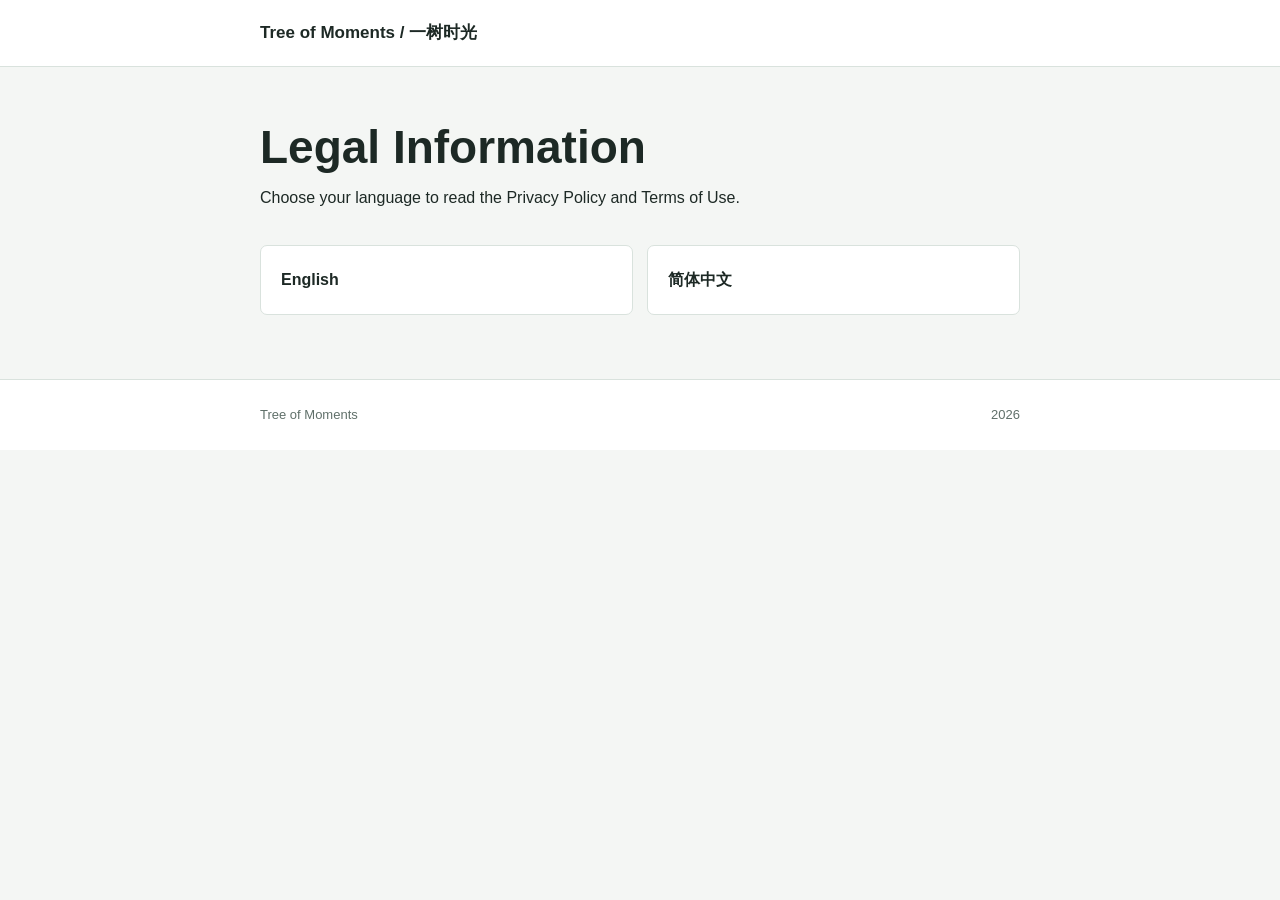
==== index.html @ 1ee30631 "Publish legal site" ====
<!doctype html>
<html lang="en">
<head>
  <meta charset="utf-8">
  <meta name="viewport" content="width=device-width, initial-scale=1">
  <title>Tree of Moments - Legal</title>
  <link rel="stylesheet" href="styles.css">
</head>
<body>
  <header class="site-header">
    <div class="site-header__inner">
      <a class="brand" href="index.html">Tree of Moments / 一树时光</a>
    </div>
  </header>
  <main class="document">
    <h1>Legal Information</h1>
    <p>Choose your language to read the Privacy Policy and Terms of Use.</p>
    <div class="language-choice">
      <a href="en/privacy.html">English</a>
      <a href="zh/privacy.html">简体中文</a>
    </div>
  </main>
  <footer class="site-footer">
    <div class="site-footer__inner"><span>Tree of Moments</span><span>2026</span></div>
  </footer>
</body>
</html>
---- styles.css ----
:root {
  color-scheme: light;
  --ink: #1d2925;
  --muted: #60706a;
  --line: #d9e2dd;
  --paper: #f4f6f4;
  --surface: #ffffff;
  --pine: #285b48;
  --coral: #b96250;
}

* {
  box-sizing: border-box;
}

html {
  background: var(--paper);
}

body {
  margin: 0;
  color: var(--ink);
  font-family: Inter, -apple-system, BlinkMacSystemFont, "Segoe UI", "PingFang SC", "Microsoft YaHei", sans-serif;
  font-size: 16px;
  line-height: 1.72;
  letter-spacing: 0;
}

a {
  color: var(--pine);
  text-underline-offset: 3px;
}

a:hover {
  color: var(--coral);
}

.site-header {
  border-bottom: 1px solid var(--line);
  background: var(--surface);
}

.site-header__inner,
.document,
.site-footer__inner {
  width: min(100% - 40px, 760px);
  margin: 0 auto;
}

.site-header__inner {
  display: flex;
  align-items: center;
  justify-content: space-between;
  min-height: 66px;
  gap: 20px;
}

.brand {
  color: var(--ink);
  font-size: 17px;
  font-weight: 700;
  text-decoration: none;
}

.language-nav {
  display: flex;
  gap: 16px;
  font-size: 14px;
}

.document {
  padding: 54px 0 64px;
}

.document h1 {
  margin: 0 0 8px;
  font-size: clamp(30px, 7vw, 46px);
  line-height: 1.15;
  font-weight: 700;
}

.effective-date {
  margin: 0 0 38px;
  color: var(--muted);
  font-size: 14px;
}

.document h2 {
  margin: 38px 0 10px;
  padding-top: 8px;
  border-top: 1px solid var(--line);
  font-size: 21px;
  line-height: 1.35;
}

.document p,
.document ul {
  margin: 10px 0 0;
}

.document ul {
  padding-left: 23px;
}

.document li + li {
  margin-top: 7px;
}

.notice {
  margin: 28px 0;
  border-left: 4px solid var(--pine);
  padding: 16px 18px;
  background: #eaf1ed;
}

.language-choice {
  display: grid;
  grid-template-columns: repeat(2, minmax(0, 1fr));
  gap: 14px;
  margin-top: 34px;
}

.language-choice a {
  border: 1px solid var(--line);
  border-radius: 7px;
  padding: 20px;
  background: var(--surface);
  color: var(--ink);
  font-weight: 700;
  text-decoration: none;
}

.language-choice a:hover {
  border-color: var(--pine);
  color: var(--pine);
}

.site-footer {
  border-top: 1px solid var(--line);
  background: var(--surface);
  color: var(--muted);
  font-size: 13px;
}

.site-footer__inner {
  display: flex;
  justify-content: space-between;
  gap: 20px;
  padding: 24px 0;
}

@media (max-width: 560px) {
  .site-header__inner,
  .document,
  .site-footer__inner {
    width: min(100% - 28px, 760px);
  }

  .site-header__inner,
  .site-footer__inner {
    align-items: flex-start;
    flex-direction: column;
    padding: 16px 0;
  }

  .document {
    padding: 38px 0 48px;
  }

  .language-choice {
    grid-template-columns: 1fr;
  }
}
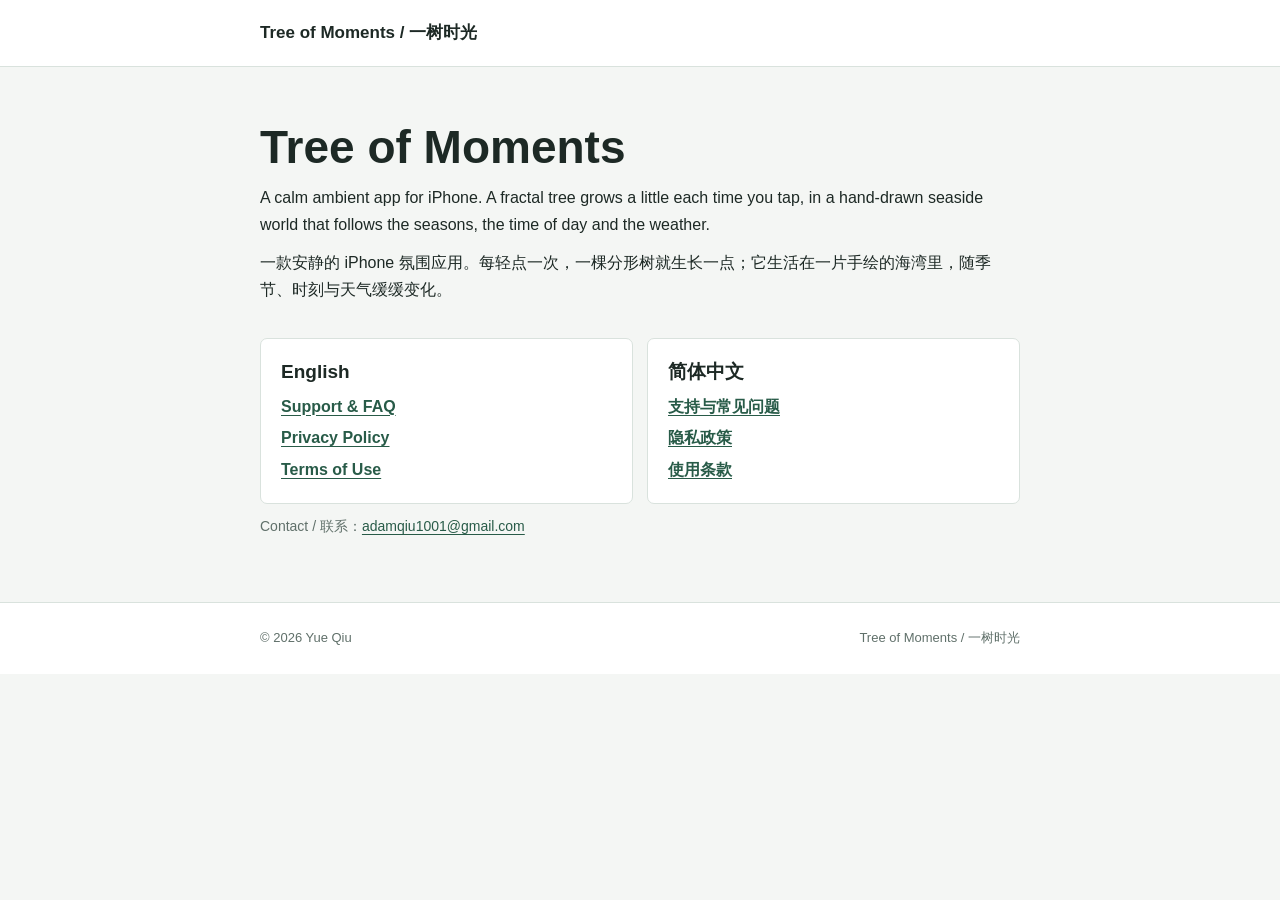
==== commit 96712724: "Add files via upload Update legal pages for App Store v1.1" ====
--- a/index.html
+++ b/index.html
@@ -3,25 +3,43 @@
 <head>
   <meta charset="utf-8">
   <meta name="viewport" content="width=device-width, initial-scale=1">
-  <title>Tree of Moments - Legal</title>
+  <title>Tree of Moments / 一树时光 - Support &amp; Legal</title>
+  <meta name="description" content="Support, Privacy Policy and Terms of Use for Tree of Moments (一树时光), a calm ambient app for iPhone.">
   <link rel="stylesheet" href="styles.css">
 </head>
 <body>
+  <a class="skip-link" href="#main">Skip to content</a>
   <header class="site-header">
     <div class="site-header__inner">
       <a class="brand" href="index.html">Tree of Moments / 一树时光</a>
     </div>
   </header>
-  <main class="document">
-    <h1>Legal Information</h1>
-    <p>Choose your language to read the Privacy Policy and Terms of Use.</p>
+  <main class="document" id="main">
+    <h1>Tree of Moments</h1>
+    <p>A calm ambient app for iPhone. A fractal tree grows a little each time you tap, in a hand-drawn seaside world that follows the seasons, the time of day and the weather.</p>
+    <p lang="zh-Hans">一款安静的 iPhone 氛围应用。每轻点一次，一棵分形树就生长一点；它生活在一片手绘的海湾里，随季节、时刻与天气缓缓变化。</p>
     <div class="language-choice">
-      <a href="en/privacy.html">English</a>
-      <a href="zh/privacy.html">简体中文</a>
+      <section class="language-card" aria-labelledby="en-heading">
+        <h2 id="en-heading">English</h2>
+        <ul>
+          <li><a href="en/support.html">Support &amp; FAQ</a></li>
+          <li><a href="en/privacy.html">Privacy Policy</a></li>
+          <li><a href="en/terms.html">Terms of Use</a></li>
+        </ul>
+      </section>
+      <section class="language-card" lang="zh-Hans" aria-labelledby="zh-heading">
+        <h2 id="zh-heading">简体中文</h2>
+        <ul>
+          <li><a href="zh/support.html">支持与常见问题</a></li>
+          <li><a href="zh/privacy.html">隐私政策</a></li>
+          <li><a href="zh/terms.html">使用条款</a></li>
+        </ul>
+      </section>
     </div>
+    <p class="attribution">Contact / 联系：<a href="mailto:adamqiu1001@gmail.com">adamqiu1001@gmail.com</a></p>
   </main>
   <footer class="site-footer">
-    <div class="site-footer__inner"><span>Tree of Moments</span><span>2026</span></div>
+    <div class="site-footer__inner"><span>&copy; 2026 Yue Qiu</span><span>Tree of Moments / 一树时光</span></div>
   </footer>
 </body>
 </html>
--- a/styles.css
+++ b/styles.css
@@ -35,6 +35,27 @@
   color: var(--coral);
 }
 
+a:focus-visible,
+summary:focus-visible {
+  outline: 3px solid var(--pine);
+  outline-offset: 3px;
+  border-radius: 3px;
+}
+
+.skip-link {
+  position: absolute;
+  left: -9999px;
+  top: 0;
+  padding: 8px 12px;
+  background: var(--surface);
+}
+
+.skip-link:focus {
+  left: 12px;
+  top: 12px;
+  z-index: 10;
+}
+
 .site-header {
   border-bottom: 1px solid var(--line);
   background: var(--surface);
@@ -64,8 +85,15 @@
 
 .language-nav {
   display: flex;
-  gap: 16px;
+  flex-wrap: wrap;
+  gap: 6px 16px;
   font-size: 14px;
+}
+
+.language-nav a[aria-current="page"] {
+  color: var(--ink);
+  font-weight: 700;
+  text-decoration: none;
 }
 
 .document {
@@ -106,6 +134,55 @@
   margin-top: 7px;
 }
 
+.document h3 {
+  margin: 24px 0 6px;
+  font-size: 17px;
+  line-height: 1.4;
+}
+
+.document ol {
+  margin: 10px 0 0;
+  padding-left: 23px;
+}
+
+.document code {
+  font-family: ui-monospace, SFMono-Regular, Menlo, monospace;
+  font-size: 0.92em;
+  background: #eef2ef;
+  padding: 1px 5px;
+  border-radius: 4px;
+}
+
+.faq details {
+  border: 1px solid var(--line);
+  border-radius: 7px;
+  background: var(--surface);
+  padding: 0 18px;
+  margin-top: 12px;
+}
+
+.faq summary {
+  cursor: pointer;
+  padding: 14px 0;
+  font-weight: 700;
+}
+
+.faq details[open] {
+  padding-bottom: 16px;
+}
+
+.faq details > p:first-of-type,
+.faq details > ol:first-of-type,
+.faq details > ul:first-of-type {
+  margin-top: 0;
+}
+
+.attribution {
+  margin-top: 38px;
+  color: var(--muted);
+  font-size: 14px;
+}
+
 .notice {
   margin: 28px 0;
   border-left: 4px solid var(--pine);
@@ -121,18 +198,36 @@
 }
 
 .language-choice a {
+  color: var(--pine);
+  font-weight: 600;
+}
+
+.language-choice h2 {
+  margin: 0 0 8px;
+  padding: 0;
+  border: 0;
+  font-size: 19px;
+}
+
+.language-choice ul {
+  margin: 0;
+  padding: 0;
+  list-style: none;
+}
+
+.language-choice li + li {
+  margin-top: 4px;
+}
+
+.language-card {
   border: 1px solid var(--line);
   border-radius: 7px;
   padding: 20px;
   background: var(--surface);
-  color: var(--ink);
-  font-weight: 700;
-  text-decoration: none;
 }
 
 .language-choice a:hover {
-  border-color: var(--pine);
-  color: var(--pine);
+  color: var(--coral);
 }
 
 .site-footer {
